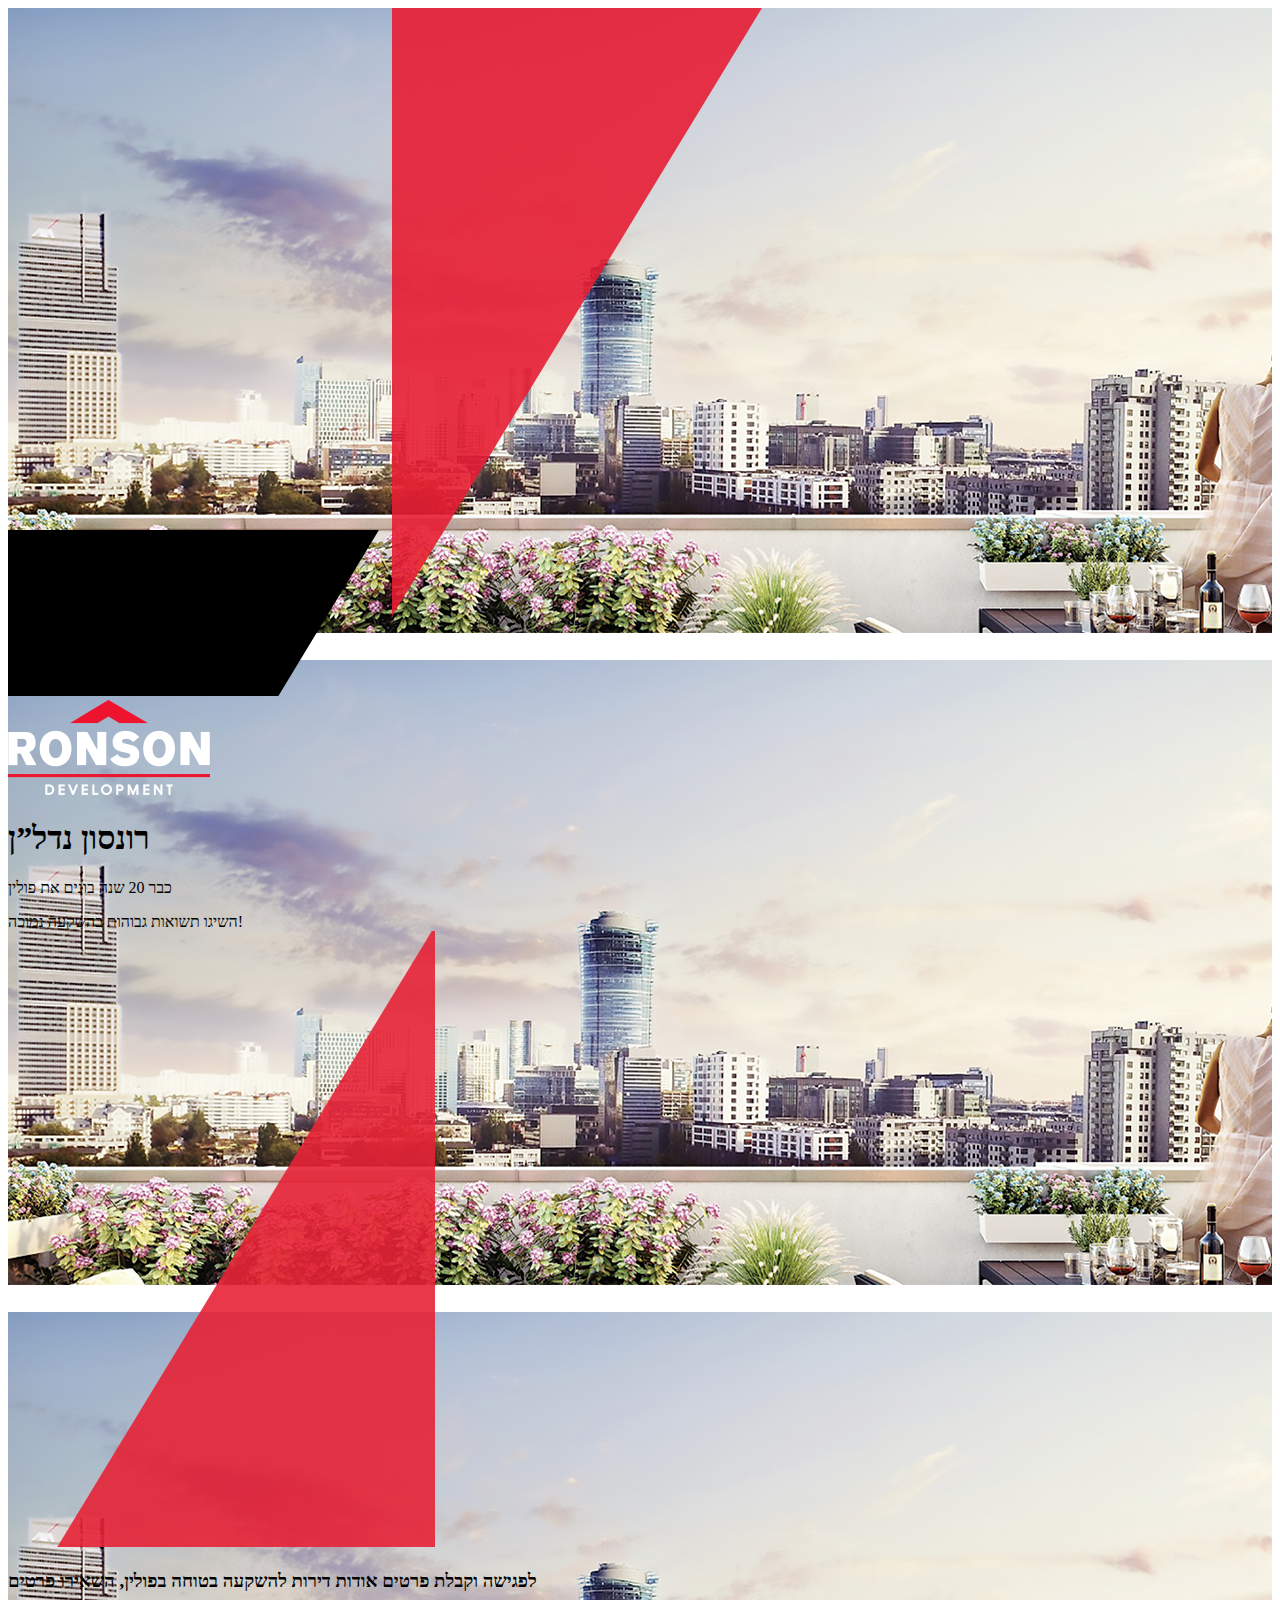
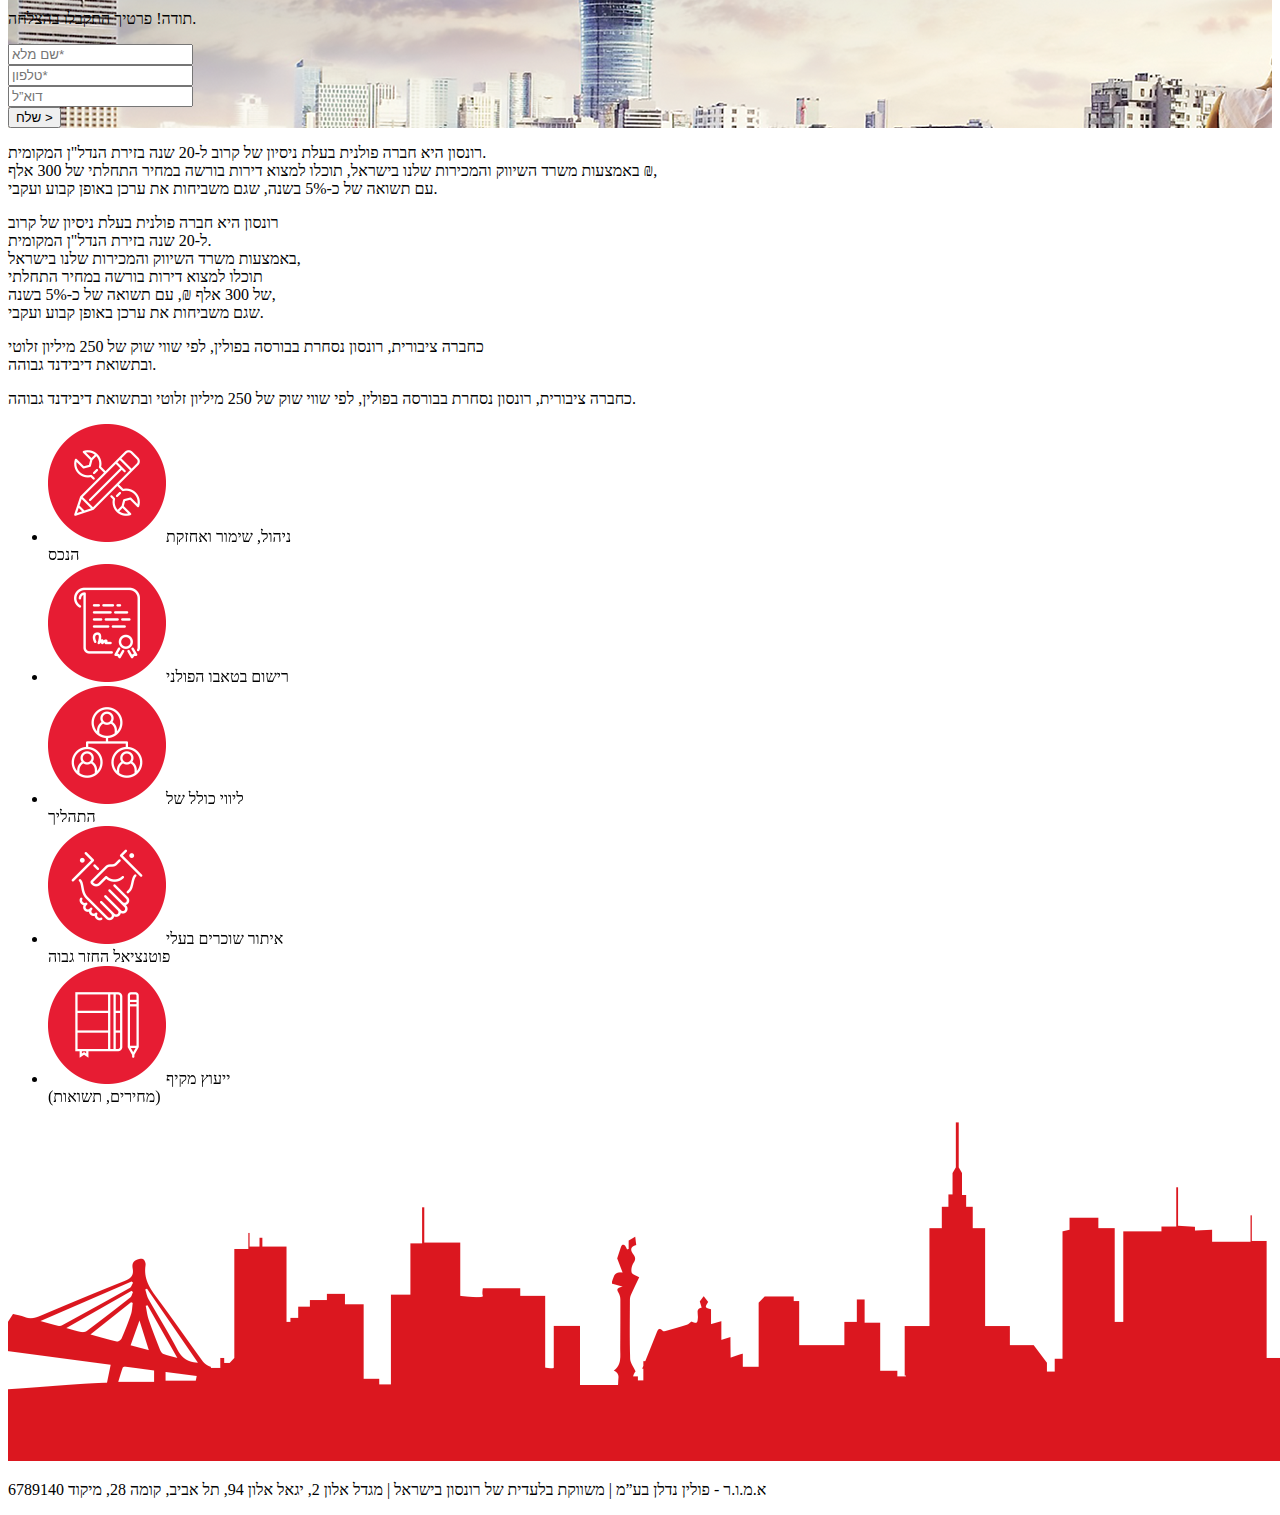
==== publil_html/app/thanks-page.html @ e266596d "added thanks page" ====
<!DOCTYPE html>
<html lang="ru">

<head>

    <meta charset="utf-8">

    <title>Title</title>
    <meta name="description" content="">

    <meta http-equiv="X-UA-Compatible" content="IE=edge">
    <meta name="viewport" content="width=device-width, initial-scale=1, maximum-scale=1">

    <meta property="og:image" content="path/to/image.jpg">
    <!--<link rel="shortcut icon" href="img/favicon/favicon.ico" type="image/x-icon">-->
    <link rel="shortcut icon" href="img/favicon/favicon2.ico" type="image/x-icon">
    <link rel="apple-touch-icon" href="img/favicon/apple-touch-icon.png">
    <link rel="apple-touch-icon" sizes="72x72" href="img/favicon/apple-touch-icon-72x72.png">
    <link rel="apple-touch-icon" sizes="114x114" href="img/favicon/apple-touch-icon-114x114.png">

    <!-- Chrome, Firefox OS and Opera -->
    <meta name="theme-color" content="#000">
    <!-- Windows Phone -->
    <meta name="msapplication-navbutton-color" content="#000">
    <!-- iOS Safari -->
    <meta name="apple-mobile-web-app-status-bar-style" content="#000">

    <link rel="stylesheet" href="css/main.min.css">



    <!-- Facebook Pixel Code -->

    <script>

        !function(f,b,e,v,n,t,s)


        {if(f.fbq)return;n=f.fbq=function(){n.callMethod?


            n.callMethod.apply(n,arguments):n.queue.push(arguments)};


            if(!f._fbq)f._fbq=n;n.push=n;n.loaded=!0;n.version='2.0';


            n.queue=[];t=b.createElement(e);t.async=!0;


            t.src=v;s=b.getElementsByTagName(e)[0];


            s.parentNode.insertBefore(t,s)}(window,document,'script',


            'https://connect.facebook.net/en_US/fbevents.js');


        fbq('init', '782731271921380');

        fbq('track', 'PageView');

        fbq('track', 'Lead');

    </script>

    <noscript>

        <img height="1" width="1"

             src="https://www.facebook.com/tr?id=782731271921380&ev=PageView

&noscript=1"/>

    </noscript>

    <!-- End Facebook Pixel Code -->
</head>

<body>
<div class="wrapper">
    <div class="visual-section" style="background-image: url(img/background-header.png)">
        <div class="img-hold-left">
            <img class="img-maska-header" src="img/Rectangle-maska-left.png" alt="#">
            <img src="img/Rectangle-header-left.png" alt="#">
            <div class="logo">
                <a href="/">
                    <img class="" src="img/Logo.png" alt="#">
                </a>
            </div>
        </div>
        <div class="visual-content">
            <h1>רונסון נדל”ן</h1>
            <p>כבר 20 שנה בונים את פולין</p>
            <a class="btn-visual">השיגו תשואות גבוהות בהשקעה נמוכה!</a>
        </div>
        <div class="img-hold-right">
            <img class="img-left-header" src="img/Rectangle-header-right.png" alt="#">
        </div>
        <div class="form-hold">
            <h3>לפגישה וקבלת פרטים אודות דירות להשקעה בטוחה בפולין, השאירו פרטים</h3>
            <form action="form_processing.php" class="form form-validation success-form" method="post">
                <div class="success-msg">
                    <p>תודה!  פרטיך התקבלו בהצלחה.</p>
                </div>
                <div class="form-row-wrap">
                    <div class="form-row">
                        <input name="name" class="form-control" data-required="true" type="text"  placeholder="שם מלא*">
                    </div>
                    <div class="form-row">
                        <input name="tel" class="form-control" data-required="true" type="text" placeholder="טלפון*" data-regexp="(\+?\d[- .]*){7,13}" title="International, state or local telephone number">
                    </div>
                    <div class="form-row">
                        <input name="email" class="form-control" type="email" placeholder="דוא”ל">
                    </div>
                    <div class="form-row">
                        <input type="submit" class="btn" value="שלח >">
                    </div>
                </div>
            </form>
        </div>
    </div>
    <main>
        <div class="main-wrap" >
            <div class="intro-section">
                <p class="regular-font">רונסון היא חברה פולנית בעלת ניסיון של קרוב ל-20 שנה בזירת הנדל"ן המקומית.<br>באמצעות משרד השיווק והמכירות שלנו בישראל, תוכלו למצוא דירות בורשה במחיר התחלתי של 300 אלף ₪, <br>עם תשואה של כ-5% בשנה, שגם משביחות את ערכן באופן קבוע ועקבי. </p>
                <p class="regular-font-mobile">רונסון היא חברה פולנית בעלת ניסיון של קרוב<br> ל-20 שנה בזירת הנדל"ן המקומית.<br> באמצעות משרד השיווק והמכירות שלנו בישראל,<br> תוכלו למצוא דירות בורשה במחיר התחלתי<br> של 300 אלף ₪, עם תשואה של כ-5% בשנה,<br> שגם משביחות את ערכן באופן קבוע ועקבי. </p>
                <p class="medium-font">	כחברה ציבורית, רונסון נסחרת בבורסה בפולין, לפי שווי שוק של 250 מיליון זלוטי<br>	ובתשואת דיבידנד גבוהה.</p>
                <p class="medium-font-mobile" >	כחברה ציבורית, רונסון נסחרת בבורסה בפולין, לפי שווי שוק של 250 מיליון זלוטי	ובתשואת דיבידנד גבוהה.</p>
            </div>
            <div class="boxes-section">
                <ul class="slick-slider">
                    <li><img src="img/Vector-Smart-Object.png" alt="#"><span class="img-futer-1">ניהול, שימור ואחזקת הנכס </span></li>
                    <li><img src="img/Vector-Smart-Object2.png" alt="#"><span class="img-futer-2">רישום בטאבו הפולני</span></li>
                    <li><img src="img/Vector-Smart-Object3.png" alt="#"><span class="img-futer-3">ליווי כולל של התהליך</span></li>
                    <li><img src="img/Vector-Smart-Object4.png" alt="#"><span class="img-futer-4">איתור שוכרים בעלי פוטנציאל החזר גבוה</span></li>
                    <li><img src="img/Vector-Smart-Object5.png" alt="#"><span class="img-futer-5">ייעוץ מקיף <br>(מחירים, תשואות)</span></li>

                </ul>
            </div>
            <div class="bottom-img">
                <img src="img/reliable-developer.png" alt="#">
            </div>
        </div>
    </main>
    <footer>
        <div class="footer-holder">
            <p>א.מ.ו.ר - פולין נדלן בע”מ | משווקת בלעדית של רונסון בישראל | מגדל אלון 2, יגאל אלון 94, תל אביב, קומה 28, מיקוד 6789140</p>
        </div>
    </footer>

</div>
<script src="js/scripts.min.js"></script>

</body>
</html>
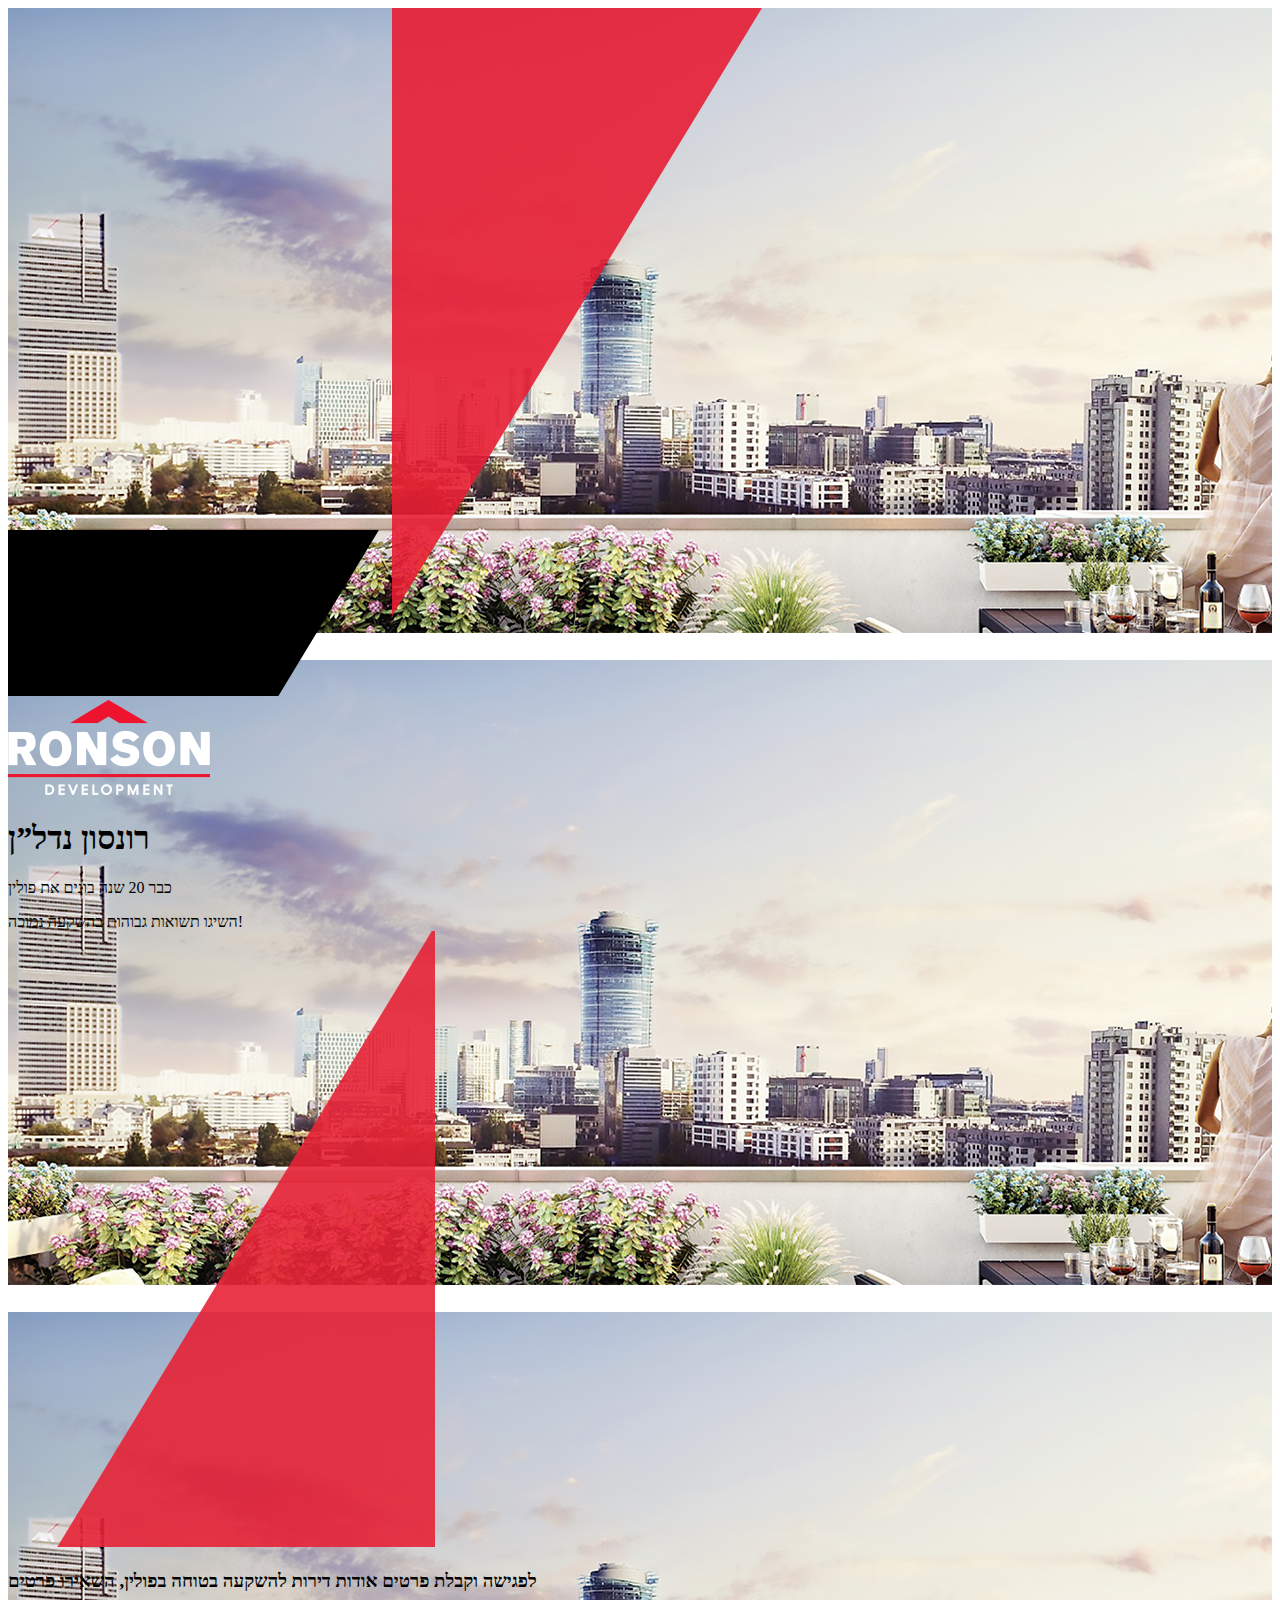
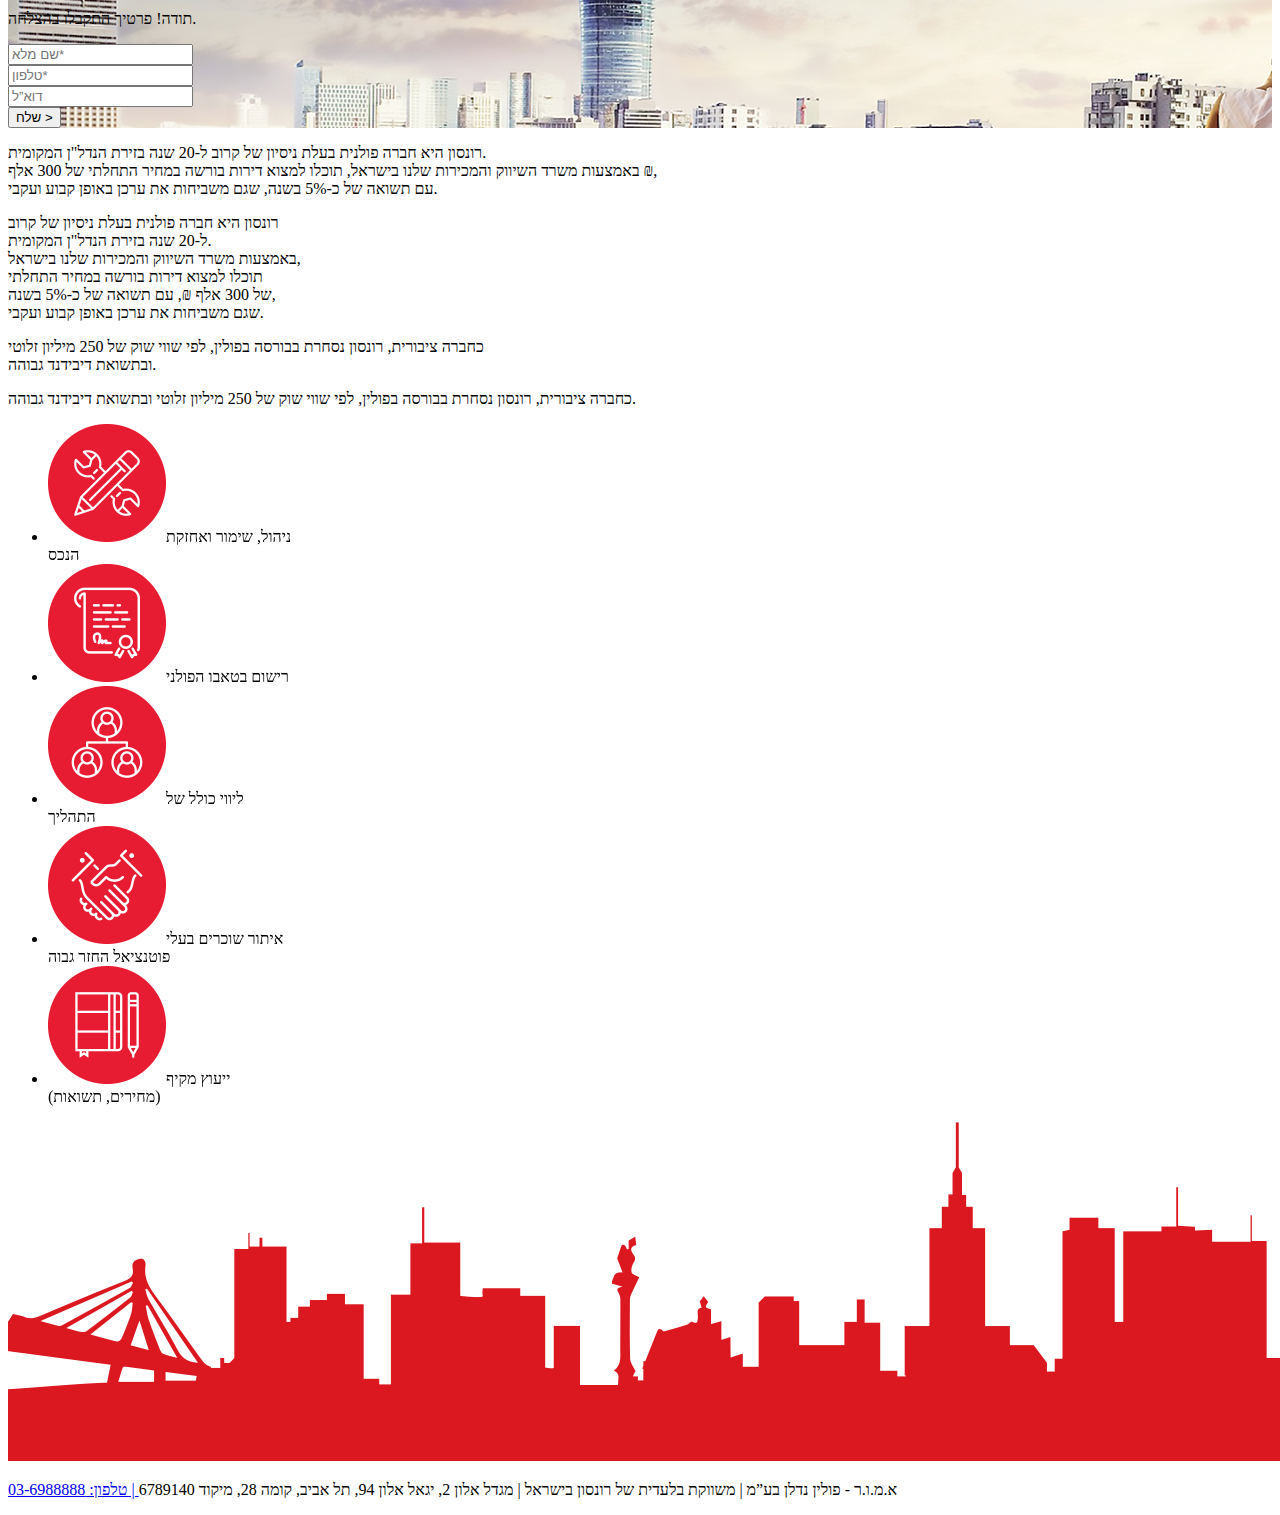
==== commit 9bbdc2a9: "added phone number in footer" ====
--- a/publil_html/app/thanks-page.html
+++ b/publil_html/app/thanks-page.html
@@ -5,7 +5,7 @@
 
     <meta charset="utf-8">
 
-    <title>Title</title>
+    <title>RONSON</title>
     <meta name="description" content="">
 
     <meta http-equiv="X-UA-Compatible" content="IE=edge">
@@ -146,7 +146,7 @@
     </main>
     <footer>
         <div class="footer-holder">
-            <p>א.מ.ו.ר - פולין נדלן בע”מ | משווקת בלעדית של רונסון בישראל | מגדל אלון 2, יגאל אלון 94, תל אביב, קומה 28, מיקוד 6789140</p>
+            <p>א.מ.ו.ר - פולין נדלן בע”מ | משווקת בלעדית של רונסון בישראל | מגדל אלון 2, יגאל אלון 94, תל אביב, קומה 28, מיקוד 6789140<a href="tel:03-6988888"> | טלפון: 03-6988888</a></p>
         </div>
     </footer>
 
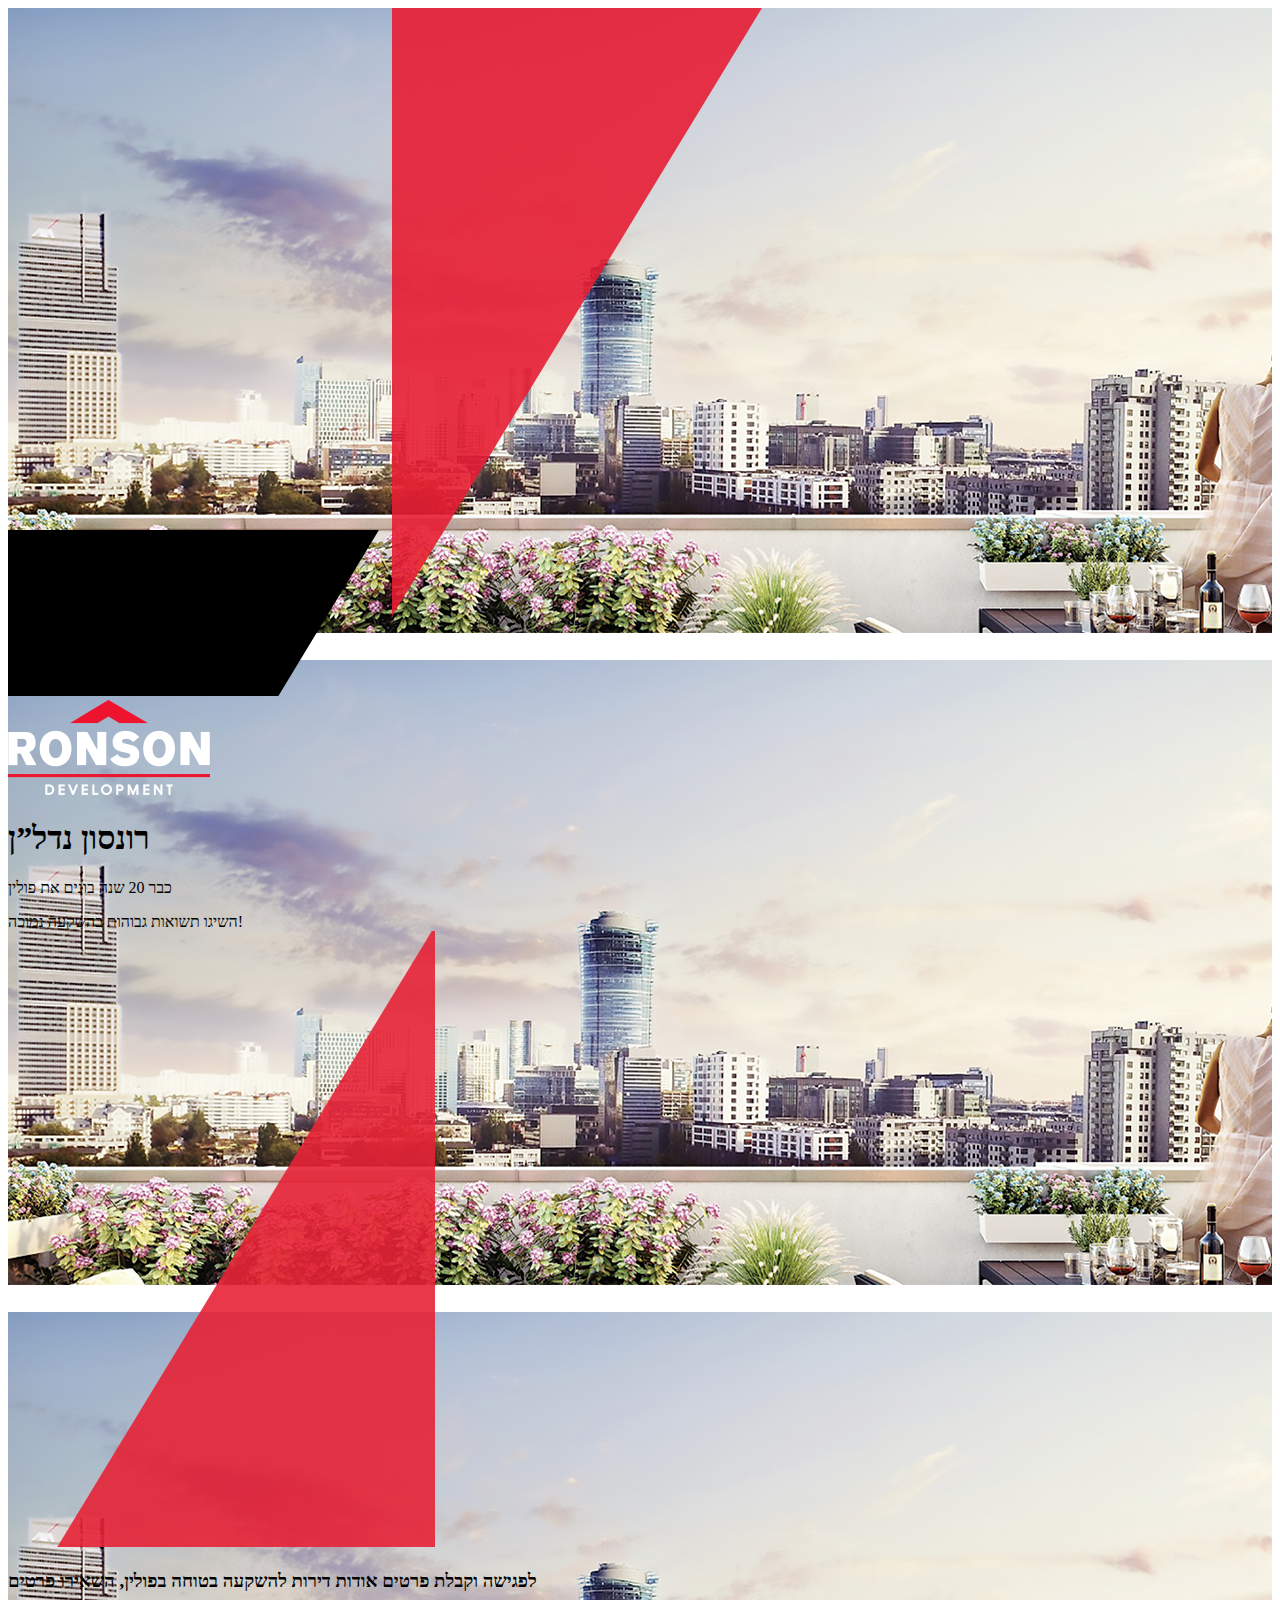
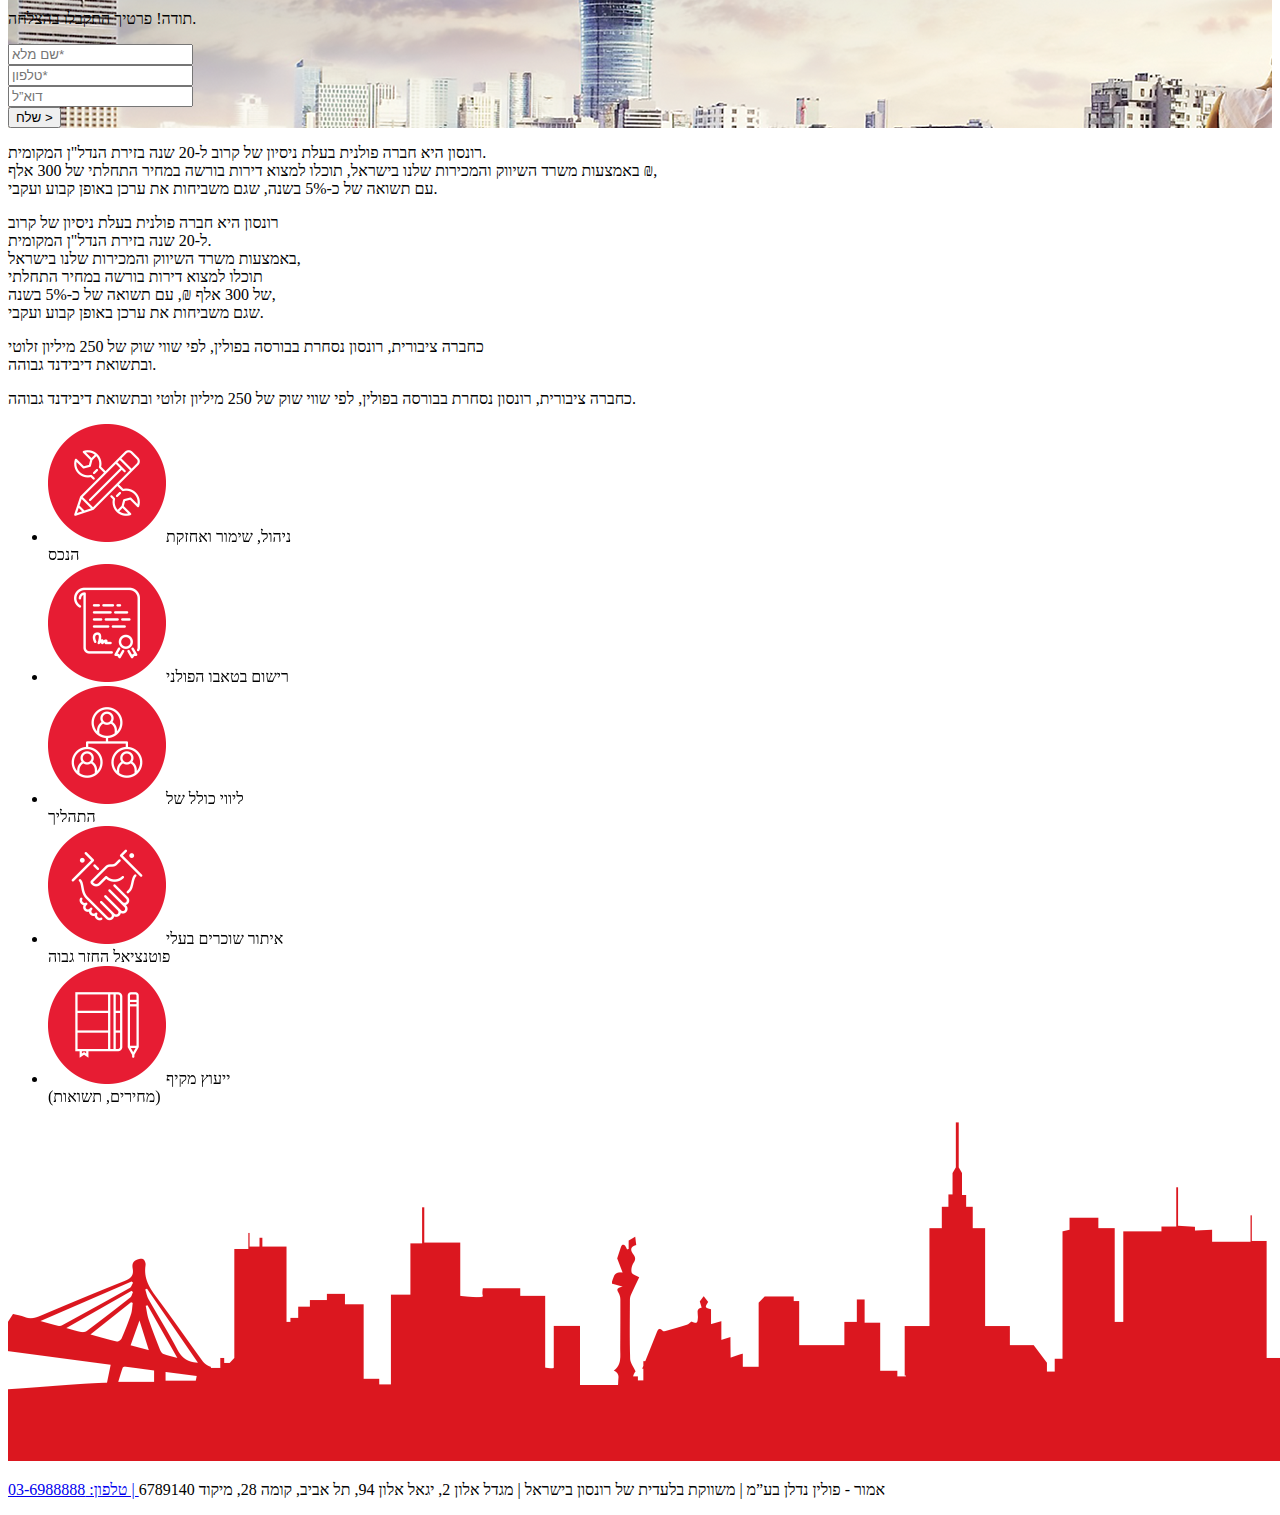
==== commit 7e55971f: "added google analitics , added API sender massage bmby" ====
--- a/publil_html/app/thanks-page.html
+++ b/publil_html/app/thanks-page.html
@@ -76,6 +76,21 @@
     </noscript>
 
     <!-- End Facebook Pixel Code -->
+
+    <!-- Global site tag (gtag.js) - Google AdWords: 808590525 -->
+    <script async src="https://www.googletagmanager.com/gtag/js?id=AW-808590525"></script>
+    <script>
+        window.dataLayer = window.dataLayer || [];
+        function gtag(){dataLayer.push(arguments);}
+        gtag('js', new Date());
+
+        gtag('config', 'AW-808590525');
+    </script>
+    <!-- Event snippet for המרה בדף נחיתה רונסון conversion page -->
+    <script>
+        gtag('event', 'conversion', {'send_to': 'AW-808590525/W7lpCKGPt4ABEL25yIED'});
+    </script>
+
 </head>
 
 <body>
@@ -146,7 +161,7 @@
     </main>
     <footer>
         <div class="footer-holder">
-            <p>א.מ.ו.ר - פולין נדלן בע”מ | משווקת בלעדית של רונסון בישראל | מגדל אלון 2, יגאל אלון 94, תל אביב, קומה 28, מיקוד 6789140<a href="tel:03-6988888"> | טלפון: 03-6988888</a></p>
+            <p>אמור - פולין נדלן בע”מ | משווקת בלעדית של רונסון בישראל | מגדל אלון 2, יגאל אלון 94, תל אביב, קומה 28, מיקוד 6789140<a href="tel:03-6988888"> | טלפון: 03-6988888</a></p>
         </div>
     </footer>
 
